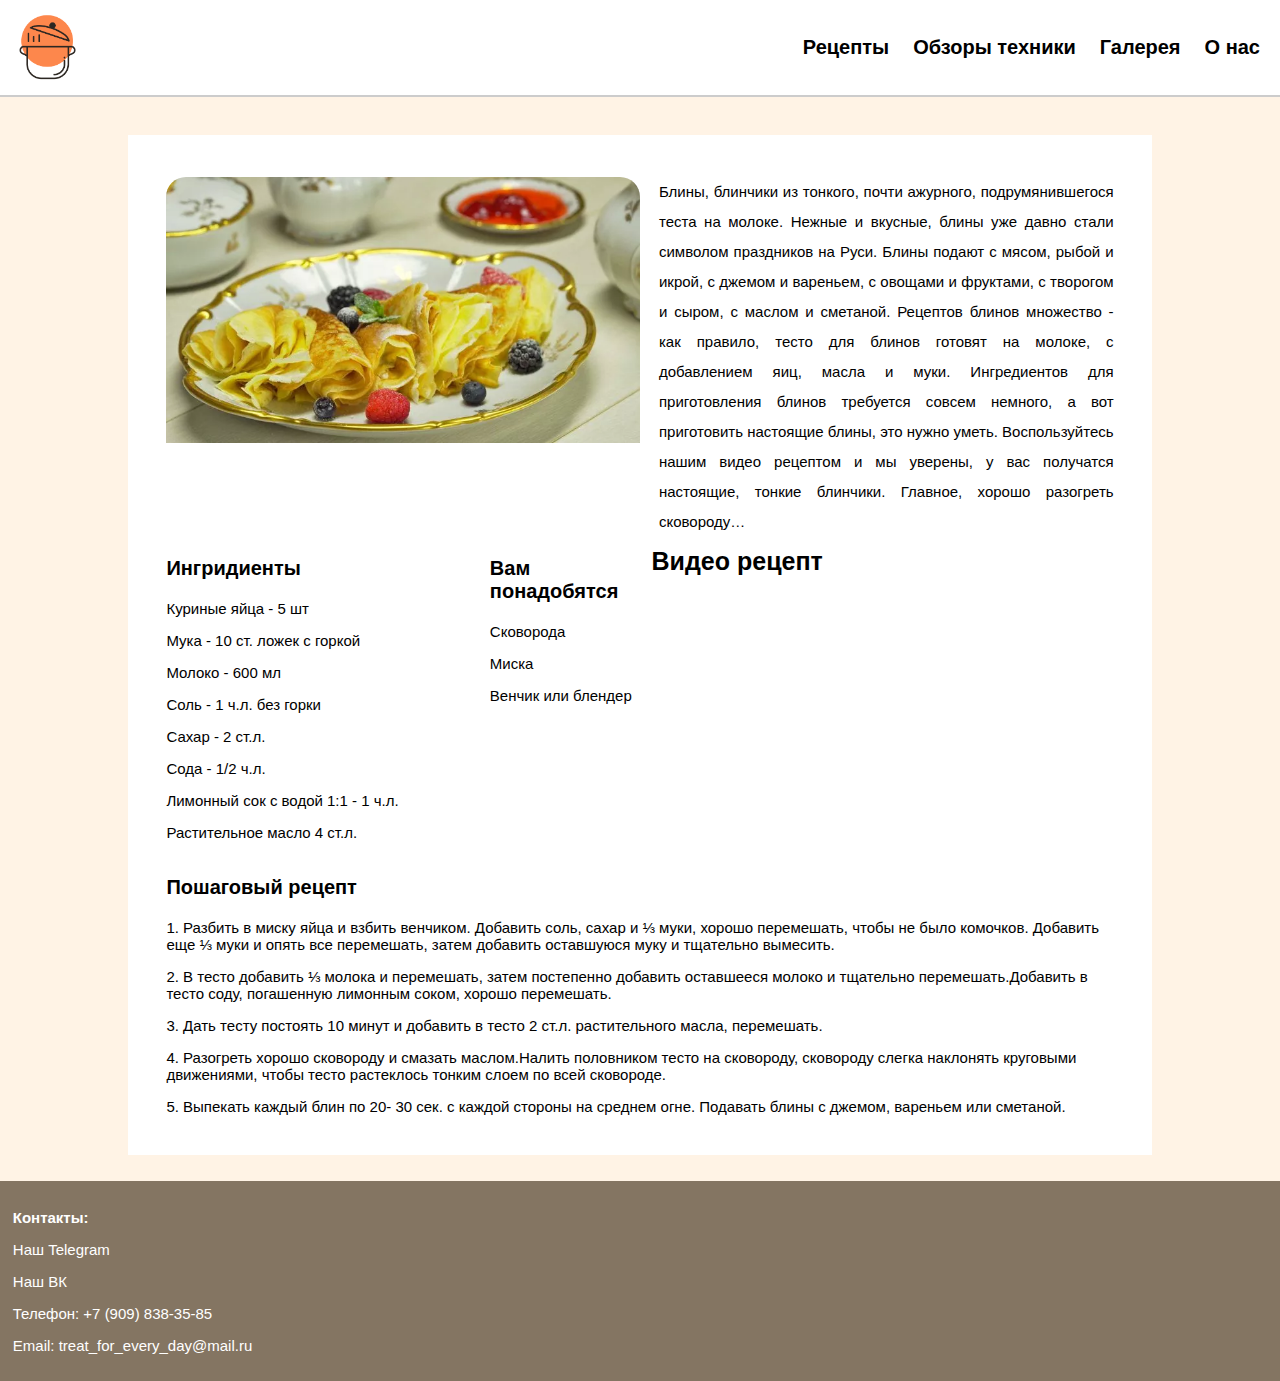
==== pages/blini.html @ 33c74e0f "Add files via upload" ====
﻿<html>

<head>

    <title>Рецепт блинов - Лакомство на каждый день</title>
    <link rel="stylesheet" href="../css/style_1.css">
    <link rel="shortcut icon" href="../images/logo.ico" type="image/x-icon">
    <meta name="viewport" content="width=device-width, initial-scale=1">

</head>
<body>
    <header class="header">
        <div class="header__info">
            <div class="info__logo">
                <a href="../index.html">
                    <img width="75" src="../images/logo.png">
                </a>
            </div>

        </div>

        <div class="header__nav">
            <ul class="nav__menu">
                <li><a href="../pages/recipes.html">Рецепты</a></li>
                <li><a href="../pages/items.html">Обзоры техники</a></li>
                <li><a href="../pages/slider.html"">Галерея</a></li>
                <li><a href="../pages/contacts.html">О нас</a></li>
            </ul>
        </div>
    </header>

    <main class="main">


        <div class="main__info">
            <div class="ingredients__photo">
                <img alt="Блины" src="../images/blini.png">
            </div>

            <div class="ingredients__description">

                Блины, блинчики из тонкого, почти ажурного, подрумянившегося теста на молоке. 
                Нежные и вкусные, блины уже давно стали символом праздников на Руси. 
                Блины подают с мясом, рыбой и икрой, с джемом и вареньем, с овощами и фруктами, с творогом и сыром, с маслом и сметаной. 
                Рецептов блинов множество - как правило, тесто для блинов готовят на молоке, с добавлением яиц, масла и муки. 
                Ингредиентов для приготовления блинов требуется совсем немного, а вот приготовить настоящие блины, это нужно уметь. 
                Воспользуйтесь нашим видео рецептом и мы уверены, у вас получатся настоящие, тонкие блинчики. Главное, хорошо разогреть сковороду…

            </div>

        </div>

        <div class="main__ingredients">

            <section class="ingredients__list">

                <p class="list__title">
                    Ингридиенты
                </p>

                <p class="list__step-1">
                    Куриные яйца - 5 шт
                </p>

                <p class="list__step-1">
                    Мука - 10 ст. ложек с горкой
                </p>

                <p class="list__step-1">
                    Молоко - 600 мл
                </p>

                <p class="list__step-1">
                    Соль - 1 ч.л. без горки
                </p>

                <p class="list__step-1">
                    Сахар - 2 ст.л.
                </p>

                <p class="list__step-1">
                    Сода - 1/2 ч.л.
                </p>

                <p class="list__step-1">
                    Лимонный сок с водой 1:1 - 1 ч.л.
                </p>

                <p class="list__step-1">
                    Растительное масло 4 ст.л.
                </p>

            </section>

            <section class="ingredients__points">

                <p class="points__title">
                    Вам понадобятся
                </p>

                <p class="points__point-1">
                    Сковорода
                </p>

                <p class="points__point-1">
                    Миска
                </p>

                <p class="points__point-1">
                    Венчик или блендер
                </p>

            </section>

            <div class="main_yt-video">
                <div class="yt-video__title">
                    Видео рецепт
                </div>
                <div class="yt-video__video-player">
                    <iframe src="https://www.youtube.com/embed/YDvBNWwtcsk?si=nTz92N657lj4bb2B" title="YouTube video player" frameborder="0" allow="accelerometer; autoplay; clipboard-write; encrypted-media; gyroscope; picture-in-picture; web-share" referrerpolicy="strict-origin-when-cross-origin" allowfullscreen></iframe>
                </div>

            </div>

        </div>

        <section class="main__recipe">

            <p class="recipe__title">
                Пошаговый рецепт
            </p>

            <p class="recipe__step-1">
                1.   Разбить в миску яйца и взбить венчиком. Добавить соль, сахар и ⅓ муки, хорошо перемешать, чтобы не было комочков. Добавить еще ⅓ муки  и опять все перемешать, затем добавить оставшуюся муку и тщательно вымесить.
            </p>

            <p class="recipe__step-1">
                2.   В тесто добавить ⅓ молока и перемешать, затем постепенно добавить оставшееся молоко и тщательно перемешать.Добавить в тесто соду, погашенную лимонным соком, хорошо перемешать.
            </p>

            <p class="recipe__step-1">
                3.   Дать тесту постоять 10 минут и добавить в тесто 2 ст.л. растительного масла, перемешать.
            </p>

            <p class="recipe__step-1">
                4.   Разогреть хорошо сковороду и смазать маслом.Налить половником тесто на сковороду, сковороду слегка наклонять круговыми движениями, чтобы тесто растеклось тонким слоем по всей сковороде.
            </p>

            <p class="recipe__step-1">
                5.   Выпекать каждый блин по 20- 30 сек. с каждой стороны на среднем огне. Подавать блины с джемом, вареньем или сметаной.
            </p>

        </section>

    </main>


    <footer class="footer">
        <div class="footer__info">
            <section class="info__contact">
                <p class="contact__contacts">Контакты:</p>
                <p class="contact__telegram"><a class="telegram__link" href="https://t.me/Stalkashik">Наш Telegram</a></p>
                <p class="contact__vk"><a class="vk__link" href="https://vk.com/i_stalkash_i">Наш ВК</a></p>
                <p class="contact__phone">Телефон: +7 (909) 838-35-85</p>
                <p class="contact__email">Email: treat_for_every_day@mail.ru</p>
            </section>
        </div>
    </footer>

</body>
</html>
---- css/style_1.css ----
.header {
    display: flex;
    justify-content: space-between;
    align-items: center;
    padding: 10px;
    padding-right: 20px;
    background-color: #ffffff;
    border-bottom: 2px solid #ccc;
}

.nav__menu {
    list-style-type: none;
    padding: 0;
    margin: 0;
}

.nav__menu li {
    display: inline;
    margin-left: 20px;
}

.nav__menu li:first-child {
    margin-left: 0;
}

    .nav__menu li a {
        font-family: Arial, sans-serif;
        font-size: 20px;
        font-weight: 800;
        text-decoration: none;
        color: black;
        transition: transform 0.2s ease-in-out;
        display: inline-block;
    }

        .nav__menu li a:hover {
            color: #767676;
            transform: scale(1.03);
        }


body {
    background-color: #fff3e5;
    margin: 0px;
    padding: 0px;
    height: auto;
}

main {
    background-color: rgb(255 255 255);
    margin-top: 3%;
    margin-left: 10%;
    margin-right: 10%;
    font: 15px Arial, sans-serif;
    padding-left: 3%;
    padding-right: 3%;
    padding-top: 1%;
    padding-bottom: 2%;
}

p.history__title {
    font: 20px Arial, sans-serif;
    font-weight: 900;
}

p.world-cooking__title {
    font: 20px Arial, sans-serif;
    font-weight: 900;
}

.info__text-1 {
    display: flex;
    align-items: center;
}

    .info__text-1 .info__photo-1 {
        margin-right: 2%;
    }

.info__photo-1 {
    width: 100%;
    border-radius: 5%;
    overflow: hidden;
}

    .info__photo-1 img {
        display: block;
        width: 100%;
        height: auto;
        object-fit: cover;
    }

.text__history {
    margin-right: 100px;
}

.info__text-2 {
    display: flex;
    align-items: center;
}


    .info__text-2 .info__photo-2 {
        margin-left: 2%;
    }

.info__photo-2 {
    width: 100%; 
    border-radius: 5%;
    overflow: hidden;
}

    .info__photo-2 img {
        display: block;
        width: 100%;
        height: auto;
        object-fit: cover;
    }

footer {
    padding: 1%;
    margin-top: 2%;
    background-color: #847562;
    font: 15px Arial, sans-serif;
    color: #ffffff;
}

p.contact__contacts {
    font-weight: 800;
}

a.telegram__link {
    color: #ffffff;
    cursor: pointer; 
    text-decoration: none; 
}

    a.telegram__link:hover {
        color: #e3e3e3;
        text-decoration: underline;
        text-decoration: none;
    }


a.vk__link {
    color: #ffffff;
    cursor: pointer;
    text-decoration: none;
}

    a.vk__link:hover {
        color: #e3e3e3;
        text-decoration: underline;
        text-decoration: none;
    }


.main__info {
    display: flex;
    flex-direction: row;
    margin-top: 3%;
}

.ingredients__description {
    line-height: 200%;
}

.main__info .ingredients__description {
    margin-left: 2%;
}

.ingredients__photo {
    flex-shrink: 0;
    width: 50%;
    max-width: 600px;
    border-radius: 20px;
    overflow: hidden;
}

    .ingredients__photo img {
        display: block;
        width: 100%;
        height: auto;
        object-fit: cover;
    }

.ingredients__description {
    flex-grow: 1;
    text-align: justify;
}

.main__ingredients {
    margin-top: 3%;
    display: flex;
    margin: 0px;
    padding: 0px;
    height: auto;
}

.ingredients__list {
    width: 70%;
}

p.list__title {
    font: 20px Arial, sans-serif;
    font-weight: 700;
}

.ingredients__points {
    width: 35%;
}
.top {
margin-top: 12%;
}

p.points__title {
    font: 20px Arial, sans-serif;
    font-weight: 700;
}

.main_yt-video {
    position: relative;
    width: 100%;
}

.yt-video__title {
    font: 25px Arial, sans-serif;
    font-weight: 800;
    margin-top: 10px;
    margin-bottom: 20px;
}

.yt-video__video-player iframe {
    position: absolute;
    width: 100%;
    height: 300px; 
    border: none;
    border-radius: 15px;
}

p.recipe__title {
    font: 20px Arial, sans-serif;
    font-weight: 800;
}


.main__container {
    display: grid;
    grid-template-columns: repeat(2, 1fr);
    gap: 10px;
    background: #fff3e5;
}

.item {
    padding: 20px;
    box-sizing: border-box;
    text-align: center;
    color: white;
    font-weight: bold;
}

.container__email {
    background: #ffffff;
    grid-column: span 1;
    grid-row: span 1;
    padding: 3%;
    box-shadow: 0px 1px 2px 2px #dfd5c8;
}

    .container__email:hover {
        background-color: rgb(193, 185, 155,0.8);
        transition: background-color 0.7s ease;
    }

.container__vk {
    background: #ffffff;
    grid-column: span 1;
    grid-row: span 1;
    padding: 3%;
    box-shadow: 0px 1px 2px 2px #dfd5c8;
}

    .container__vk:hover {
        background-color: rgb(193, 185, 155,0.8);
        transition: background-color 0.7s ease;
    }

.container__tg {
    background: #ffffff;
    grid-column: span 1;
    grid-row: span 1;
    padding: 3%;
    box-shadow: 0px 1px 2px 2px #dfd5c8;
}

    .container__tg:hover {
        background-color: rgb(193, 185, 155,0.8);
        transition: background-color 0.7s ease;
    }

.container__phone {
    background: #ffffff;
    grid-column: span 1;
    grid-row: span 1;
    padding: 3%;
    box-shadow: 0px 1px 2px 2px #dfd5c8;
}

.container__phone:hover {
    background-color: rgb(193, 185, 155,0.8);
    transition: background-color 0.7s ease;
} 

.tg__title {
    text-align: center;
    font: 20px Arial, sans-serif;
    font-weight: 900;
    margin-bottom: 2%;
}

.vk__title {
    text-align: center;
    font: 20px Arial, sans-serif;
    font-weight: 900;
    margin-bottom: 2%;
}

.email__title {
    text-align: center;
    font: 20px Arial, sans-serif;
    font-weight: 900;
    margin-bottom: 2%;
}

.phone__title {
    text-align: center;
    font: 20px Arial, sans-serif;
    font-weight: 900;
    margin-bottom: 2%;
}

.tg__info {
    text-align: justify;
    font: 18px Arial, sans-serif;
}

.vk__info {
    text-align: justify;
    font: 18px Arial, sans-serif;
}

.email__info {
    text-align: justify;
    font: 18px Arial, sans-serif;
}

.phone__info {
    text-align: justify;
    font: 18px Arial, sans-serif;
}
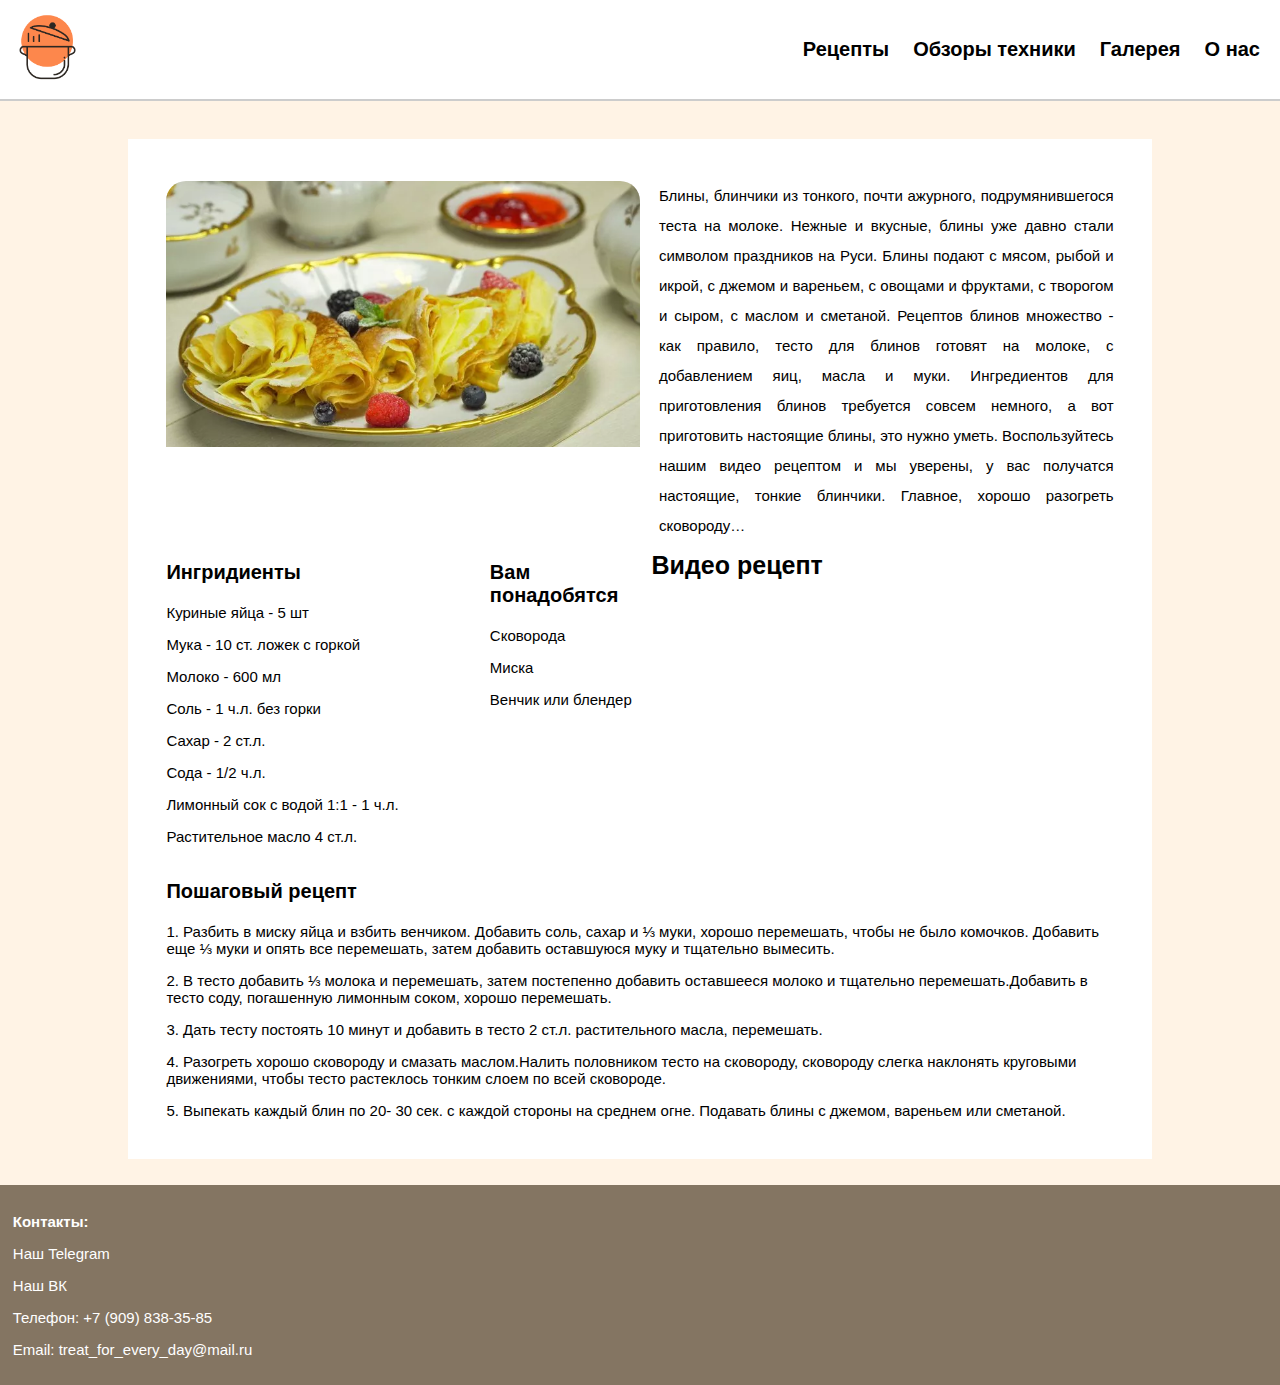
==== commit 71a93711: "Add files via upload" ====
--- a/pages/blini.html
+++ b/pages/blini.html
@@ -1,7 +1,7 @@
-﻿<html>
+﻿<!DOCTYPE html>
 
+<html lang="ru">
 <head>
-
     <title>Рецепт блинов - Лакомство на каждый день</title>
     <link rel="stylesheet" href="../css/style_1.css">
     <link rel="shortcut icon" href="../images/logo.ico" type="image/x-icon">
@@ -23,7 +23,7 @@
             <ul class="nav__menu">
                 <li><a href="../pages/recipes.html">Рецепты</a></li>
                 <li><a href="../pages/items.html">Обзоры техники</a></li>
-                <li><a href="../pages/slider.html"">Галерея</a></li>
+                <li><a href="../pages/slider.html" ">Галерея</a></li>
                 <li><a href="../pages/contacts.html">О нас</a></li>
             </ul>
         </div>
@@ -39,11 +39,11 @@
 
             <div class="ingredients__description">
 
-                Блины, блинчики из тонкого, почти ажурного, подрумянившегося теста на молоке. 
-                Нежные и вкусные, блины уже давно стали символом праздников на Руси. 
-                Блины подают с мясом, рыбой и икрой, с джемом и вареньем, с овощами и фруктами, с творогом и сыром, с маслом и сметаной. 
-                Рецептов блинов множество - как правило, тесто для блинов готовят на молоке, с добавлением яиц, масла и муки. 
-                Ингредиентов для приготовления блинов требуется совсем немного, а вот приготовить настоящие блины, это нужно уметь. 
+                Блины, блинчики из тонкого, почти ажурного, подрумянившегося теста на молоке.
+                Нежные и вкусные, блины уже давно стали символом праздников на Руси.
+                Блины подают с мясом, рыбой и икрой, с джемом и вареньем, с овощами и фруктами, с творогом и сыром, с маслом и сметаной.
+                Рецептов блинов множество - как правило, тесто для блинов готовят на молоке, с добавлением яиц, масла и муки.
+                Ингредиентов для приготовления блинов требуется совсем немного, а вот приготовить настоящие блины, это нужно уметь.
                 Воспользуйтесь нашим видео рецептом и мы уверены, у вас получатся настоящие, тонкие блинчики. Главное, хорошо разогреть сковороду…
 
             </div>
